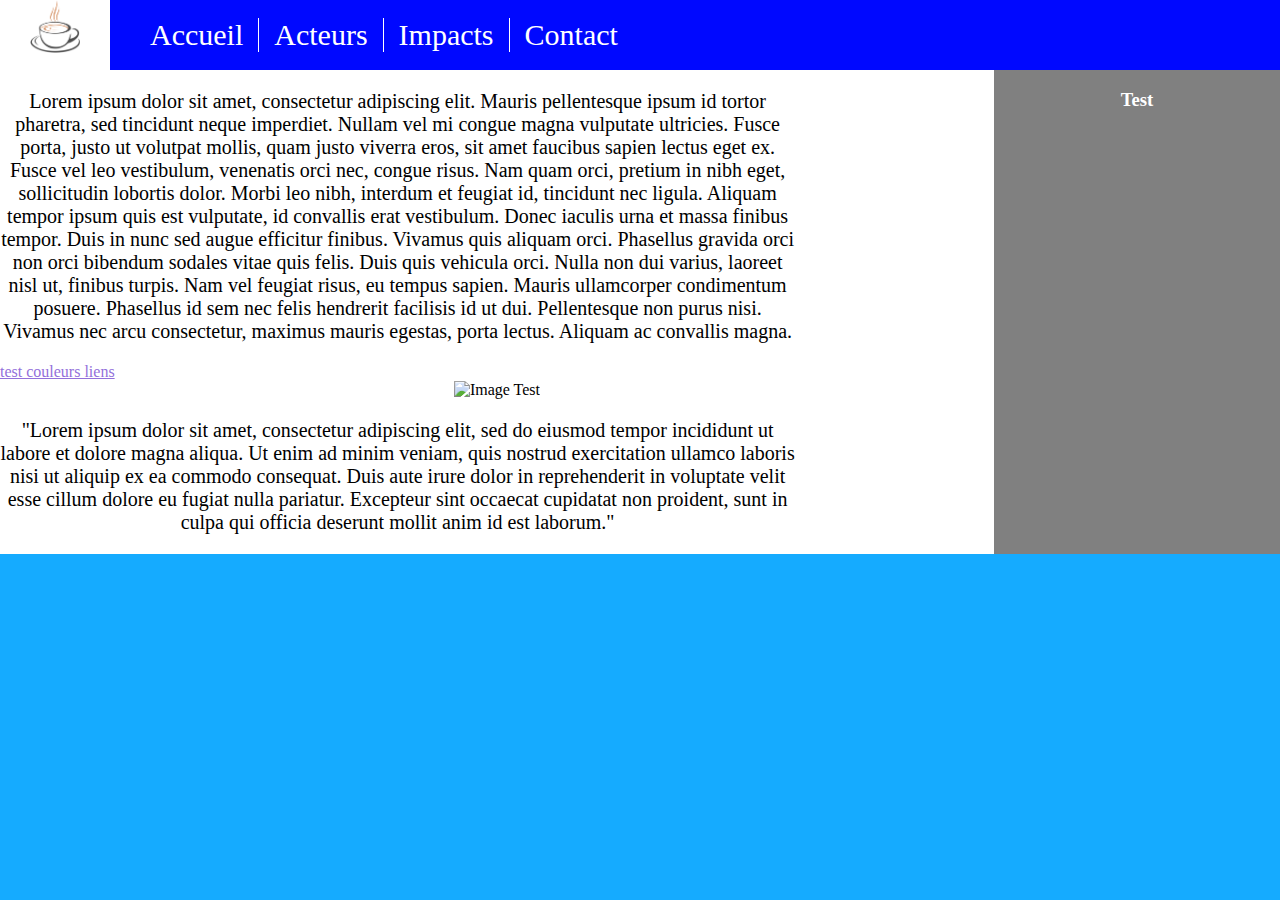
==== src/acteurs.html @ 6a1644ec "Mise en place des pages principales et de la mise en page" ====
<!DOCTYPE html>
<html lang="fr">
<head>
    <meta charset="UTF-8">
    <title>Acteurs - Impact sociocognitif sur l'enfant</title>
    <link rel="stylesheet" type="text/css" href="css/style.css">
    <link rel="stylesheet" type="text/css" href="css/acteurs.css">
    <link rel="icon" href="img/logo.png">
</head>
<body>
<header>
    <nav>
        <span><img src="img/logo.png" alt="Logo" /></span>
        <div>
            <div><a href="index.html">Accueil</a></div>
            <div class="subparent"><a href="#">Acteurs</a>
                <div class="submenu">
                    <div><a href="#">Impactés</a></div>
                    <div><a href="#">Politiques</a></div>
                    <div><a href="#">Entreprises</a></div>
                </div>
            </div>
            <div class="subparent"><a href="impacts.html">Impacts</a>
                <div class="submenu">
                    <div><a href="#">Facteurs</a></div>
                    <div class="subparent2"><a href="#">Impacts 0-5ans</a>
                        <div class="submenu2">
                            <div><a href="#">Contenu de l’écran</a></div>
                            <div><a href="">L’interactivité de l’écran</a></div>
                            <div><a href="">Comportement du gardien</a></div>
                            <div><a href="">L’attention sur l’écran</a></div>
                        </div>
                    </div>
                    <div class="subparent2"><a href="">Impacts généraux</a>
                        <div class="submenu2">
                            <div><a href="">Troubles physiques</a></div>
                            <div><a href="">Troubles mentaux</a></div>
                        </div>
                    </div>
                    <div><a href="">Conclusion</a></div>
                </div>
            </div>
            <div><a href="contact.html">Contact</a></div>
        </div>
    </nav>
</header>
<main>
    <div id="contents">
        <div>
            <article>

                <p class="texte1">Lorem ipsum dolor sit amet, consectetur adipiscing elit. Mauris pellentesque ipsum id tortor pharetra, sed tincidunt neque imperdiet. Nullam vel mi congue magna vulputate ultricies. Fusce porta, justo ut volutpat mollis, quam justo viverra eros, sit amet faucibus sapien lectus eget ex. Fusce vel leo vestibulum, venenatis orci nec, congue risus. Nam quam orci, pretium in nibh eget, sollicitudin lobortis dolor. Morbi leo nibh, interdum et feugiat id, tincidunt nec ligula. Aliquam tempor ipsum quis est vulputate, id convallis erat vestibulum.

                    Donec iaculis urna et massa finibus tempor. Duis in nunc sed augue efficitur finibus. Vivamus quis aliquam orci. Phasellus gravida orci non orci bibendum sodales vitae quis felis. Duis quis vehicula orci. Nulla non dui varius, laoreet nisl ut, finibus turpis. Nam vel feugiat risus, eu tempus sapien. Mauris ullamcorper condimentum posuere. Phasellus id sem nec felis hendrerit facilisis id ut dui. Pellentesque non purus nisi. Vivamus nec arcu consectetur, maximus mauris egestas, porta lectus. Aliquam ac convallis magna.

                </p>
                <a href="">test couleurs liens</a>
                <img class="imagetest" src=" " alt="Image Test">
                <p class="texte1">
                    "Lorem ipsum dolor sit amet, consectetur adipiscing elit, sed do eiusmod tempor incididunt ut labore et dolore magna aliqua. Ut enim ad minim veniam, quis nostrud exercitation ullamco laboris nisi ut aliquip ex ea commodo consequat. Duis aute irure dolor in reprehenderit in voluptate velit esse cillum dolore eu fugiat nulla pariatur. Excepteur sint occaecat cupidatat non proident, sunt in culpa qui officia deserunt mollit anim id est laborum."
                </p>
            </article>
        </div>
        <div>
            <aside>
                <h3>Test</h3>
            </aside>
        </div>
    </div>
</main>
<footer>

</footer>
</body>
</html>
---- src/css/style.css ----
/*structure*/
body{
    background-color: #15ABFF;
    margin: 0;
}

/*texte*/

p{
    font-size: 20px;
}
.texte1{
    width: 80%;

}

/*menu déroulant*/
header > nav {
    position: absolute;
    display: flex;
    z-index: 1000;
    justify-content: flex-start;
    align-items: center;
    width: 100%;
    height: 70px;
    background-color: #0008ff;
    top: 0;
    font-size: 30px;

}

header > nav > span {
    background-color: white;
    padding: 0 30px;
    height: 100%;

}

header > nav > span > img {
    width: 50px;
}

nav a {
    text-decoration: none;
    color: #ffffff;
    text-align: left;
    font-family: coolvetica_rg, serif;
}

nav a:hover {
    text-decoration: underline;
}

/* Sous-menus */
.submenu, .submenu2 {
    display: none;
    position: absolute;
    background-color: #0008ff;
    top: 100%;
    left: 0;
    border-bottom-left-radius: 10px;
    border-bottom-right-radius: 10px;
    flex-direction: column;
    padding: 5px;
    width: 100%;
}

.submenu2 {
    left: 100%;
    top: 0;
    border-top-right-radius: 10px;
    width: auto;
}

.subparent:hover > .submenu, .subparent2:hover > .submenu2 {
    display: flex;
}


.submenu > div, .submenu2 > div {
    padding: 10px;
    font-size: 25px;
    text-align: center;
 }

header > nav > div {
    margin-left: 10px;
}

nav div {
    position: relative;
    text-align: center;
    padding: 0 15px;
    color: white;
    display: flex;
}

.subparent, header > nav > div > div:not(:first-child) {
    border-left: 1px solid white;
}

main {
    text-align: center;
    color: white;
    margin-top: 70px;
}

/* Contenus principaux */
main > #contents {
    display: flex;
    flex-direction: row;
}

main > #contents > div:first-child {
    background-color: white;
    color: black;
    flex-shrink: 2;
}

main > #contents > div:last-child {
    background-color: grey;
    width: 40%;
    flex-shrink: 1;
}

/*liens*/
a:link{
    display :flex;
    flex-direction: row;
}
a:visited{
    color:mediumpurple;
}
a:hover{
    color:mediumpurple;
}
/*images*/
.imagetest{

}
/*audio*/
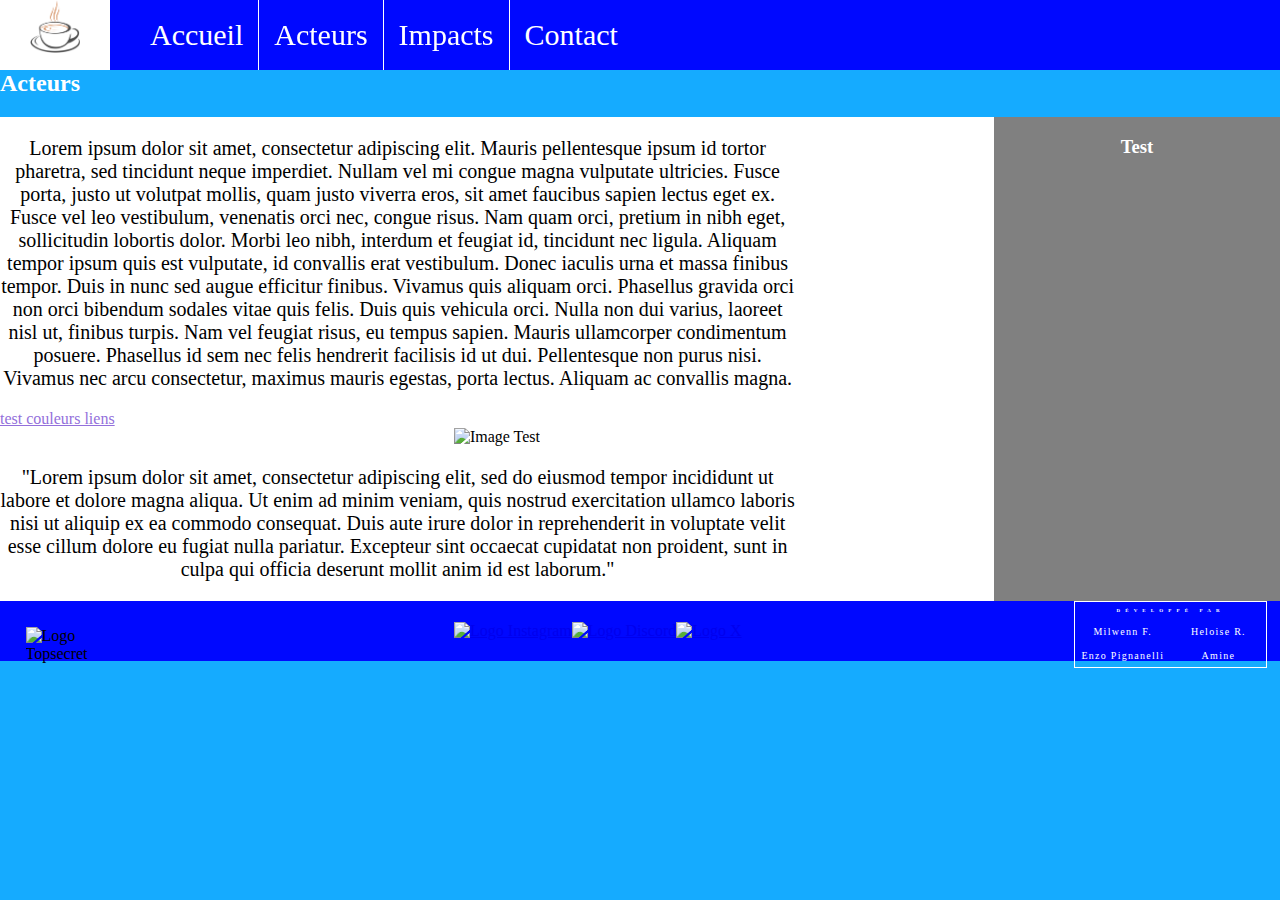
==== commit 9cab803f: "menu hamburger fait + footer à continuer" ====
--- a/src/acteurs.html
+++ b/src/acteurs.html
@@ -13,7 +13,7 @@
         <span><img src="img/logo.png" alt="Logo" /></span>
         <div>
             <div><a href="index.html">Accueil</a></div>
-            <div class="subparent"><a href="#">Acteurs</a>
+            <div class="subparent"><a href="acteurs.html">Acteurs</a>
                 <div class="submenu">
                     <div><a href="#">Impactés</a></div>
                     <div><a href="#">Politiques</a></div>
@@ -25,8 +25,8 @@
                     <div><a href="#">Facteurs</a></div>
                     <div class="subparent2"><a href="#">Impacts 0-5ans</a>
                         <div class="submenu2">
-                            <div><a href="#">Contenu de l’écran</a></div>
-                            <div><a href="">L’interactivité de l’écran</a></div>
+                            <div><a href="#">Contenu</a></div>
+                            <div><a href="">L’interactivité</a></div>
                             <div><a href="">Comportement du gardien</a></div>
                             <div><a href="">L’attention sur l’écran</a></div>
                         </div>
@@ -42,14 +42,36 @@
             </div>
             <div><a href="contact.html">Contact</a></div>
         </div>
+        <div class="hamburger">
+            <img src="img/burger.png" alt="burger" width="50">
+            <div id="menuhamburger">
+                <div><a href="#">Accueil</a></div>
+                <div class="hamparent"><a href="acteurs.html">Acteurs</a>
+                    <div class="hamenu">
+                        <div><a href="#">Impactés</a></div>
+                        <div><a href="#">Politiques</a></div>
+                        <div><a href="#">Entreprises</a></div>
+                    </div>
+                </div>
+                <div class="hamparent"><a href="impacts.html">Impacts</a>
+                    <div class="hamenu">
+                        <div><a href="#">Facteurs</a></div>
+                        <div><a href="">Impacts généraux</a></div>
+                        <div><a href="">Conclusion</a></div>
+                    </div>
+                </div>
+                <div><a href="contact.html">Contact</a></div>
+            </div>
+        </div>
     </nav>
 </header>
 <main>
+    <h2 class="pagesdifferentes">Acteurs</h2>
     <div id="contents">
         <div>
             <article>
 
-                <p class="texte1">Lorem ipsum dolor sit amet, consectetur adipiscing elit. Mauris pellentesque ipsum id tortor pharetra, sed tincidunt neque imperdiet. Nullam vel mi congue magna vulputate ultricies. Fusce porta, justo ut volutpat mollis, quam justo viverra eros, sit amet faucibus sapien lectus eget ex. Fusce vel leo vestibulum, venenatis orci nec, congue risus. Nam quam orci, pretium in nibh eget, sollicitudin lobortis dolor. Morbi leo nibh, interdum et feugiat id, tincidunt nec ligula. Aliquam tempor ipsum quis est vulputate, id convallis erat vestibulum.
+                <p class="texte1"> Lorem ipsum dolor sit amet, consectetur adipiscing elit. Mauris pellentesque ipsum id tortor pharetra, sed tincidunt neque imperdiet. Nullam vel mi congue magna vulputate ultricies. Fusce porta, justo ut volutpat mollis, quam justo viverra eros, sit amet faucibus sapien lectus eget ex. Fusce vel leo vestibulum, venenatis orci nec, congue risus. Nam quam orci, pretium in nibh eget, sollicitudin lobortis dolor. Morbi leo nibh, interdum et feugiat id, tincidunt nec ligula. Aliquam tempor ipsum quis est vulputate, id convallis erat vestibulum.
 
                     Donec iaculis urna et massa finibus tempor. Duis in nunc sed augue efficitur finibus. Vivamus quis aliquam orci. Phasellus gravida orci non orci bibendum sodales vitae quis felis. Duis quis vehicula orci. Nulla non dui varius, laoreet nisl ut, finibus turpis. Nam vel feugiat risus, eu tempus sapien. Mauris ullamcorper condimentum posuere. Phasellus id sem nec felis hendrerit facilisis id ut dui. Pellentesque non purus nisi. Vivamus nec arcu consectetur, maximus mauris egestas, porta lectus. Aliquam ac convallis magna.
 
@@ -69,7 +91,21 @@
     </div>
 </main>
 <footer>
-
+    <img src="./img/top-secret.png" alt="Logo Topsecret" id="topsecret-logo">
+    <div id="reseaux">
+        <a href="#"><img src="./img/instagram.png" alt="Logo Instagram" id="instagram"></a>
+        <a href="#"><img src="./img/discord.png" alt="Logo Discord" id="discord"></a>
+        <a href="#"><img src="./img/x.png" alt="Logo X" id="x"></a>
+    </div>
+    <div id="develop">
+        <h3>DÉVELOPPÉ PAR</h3>
+        <div>
+            <p>Milwenn F.</p>
+            <p>Heloise R.</p>
+            <p>Enzo Pignanelli</p>
+            <p>Amine</p>
+        </div>
+    </div>
 </footer>
 </body>
 </html>--- a/src/css/style.css
+++ b/src/css/style.css
@@ -13,12 +13,15 @@
     width: 80%;
 
 }
-
+/*titres*/
+.pagesdifferentes{
+    display:flex;
+    flex-direction: row;
+}
 /*menu déroulant*/
 header > nav {
     position: absolute;
     display: flex;
-    z-index: 1000;
     justify-content: flex-start;
     align-items: center;
     width: 100%;
@@ -26,7 +29,10 @@
     background-color: #0008ff;
     top: 0;
     font-size: 30px;
-
+}
+
+header > nav a:visited{
+    color:white;
 }
 
 header > nav > span {
@@ -40,14 +46,22 @@
     width: 50px;
 }
 
-nav a {
+header > nav a {
     text-decoration: none;
     color: #ffffff;
     text-align: left;
     font-family: coolvetica_rg, serif;
 }
 
-nav a:hover {
+header > nav > div {
+    height: 100%;
+}
+
+header > nav > div > div {
+    align-items: center;
+}
+
+header > nav > div a:hover {
     text-decoration: underline;
 }
 
@@ -62,7 +76,18 @@
     border-bottom-right-radius: 10px;
     flex-direction: column;
     padding: 5px;
-    width: 100%;
+    width: 90%;
+    align-self: center;
+}
+
+.subparent {
+    background-color: #0008ff;
+    transform-style: preserve-3d;
+}
+
+.submenu {
+    opacity: 80%;
+    transform: translateZ(-10px)
 }
 
 .submenu2 {
@@ -74,13 +99,17 @@
 
 .subparent:hover > .submenu, .subparent2:hover > .submenu2 {
     display: flex;
-}
-
+    background-color:#0008ff;
+}
 
 .submenu > div, .submenu2 > div {
     padding: 10px;
-    font-size: 25px;
-    text-align: center;
+    font-size: 22px;
+    justify-content: center;
+ }
+
+ .submenu > div > a, .submenu2 > div > a {
+    text-align:center;
  }
 
 header > nav > div {
@@ -95,17 +124,116 @@
     display: flex;
 }
 
-.subparent, header > nav > div > div:not(:first-child) {
+.subparent, header > nav > div > div:not(:first-child), nav > div:not(:nth-child(1n)) {
     border-left: 1px solid white;
 }
 
+/*animation heheh*/
+.subparent:hover > .submenu, .subparent2:hover > .submenu2, .hamburger:hover > #menuhamburger{
+    animation-duration: 0.4s;
+    animation-timing-function: linear;
+    animation-direction: alternate;
+}
+
+.hamburger:hover > #menuhamburger{
+    animation-duration: 0.2s;
+}
+
+.subparent:hover > .submenu {
+    animation-name: submenu;
+}
+
+.subparent2:hover > .submenu2 {
+    animation-name: submenu2;
+}
+
+.hamburger:hover > #menuhamburger {
+    animation-name: menuhamburger;
+}
+
+@keyframes submenu {
+    0%   {left:0; top:-150px;}
+    100% {left:0; top:100%;}
+}
+
+@keyframes menuhamburger {
+    0%   {left:100%; top:100%;}
+    100% {left:0; top:100%;}
+}
+
+@keyframes submenu2 {
+    0%   {left:0; top:-100%;}
+    100% {left:100px; top:0;}
+}
+
+/*menu hamburger*/
+.hamburger {
+    position:relative;
+    display:none;
+    right:0;
+    margin-left:auto;
+    border:none;
+}
+
+.hamburger > div, .hamenu {
+    flex-direction:column;
+    display:none;
+}
+
+.hamburger:hover #menuhamburger{
+    display:flex;
+}
+
+#menuhamburger {
+    position:absolute;
+    right: 0;
+    top:68px;
+    opacity:100%;
+    background-color: #0008ff;
+    padding: 5px;
+    text-align:center;
+    z-index:-1;
+}
+
+.hamenu {
+    display:none;
+    position: absolute;
+    right:100%;
+    top:0;
+    background-color:#0008ff;
+    padding:10px;
+    border-bottom-left-radius: 10px;
+    border-bottom-right-radius: 10px;
+    border-top-left-radius: 10px;
+}
+
+.hamenu > div {
+    padding:5px;
+}
+
+.hamparent {
+    padding: 10px;
+}
+.hamparent:hover .hamenu{
+    display:flex;
+}
+
+.hamburger:hover{
+    cursor:pointer;
+}
+
+@media(max-width:640px){
+    .hamburger {display:flex}
+    nav > div:not(.hamburger) {display:none}
+}
+
+/* Contenus principaux */
 main {
     text-align: center;
     color: white;
     margin-top: 70px;
 }
 
-/* Contenus principaux */
 main > #contents {
     display: flex;
     flex-direction: row;
@@ -139,3 +267,54 @@
 
 }
 /*audio*/
+
+/*footer*/
+footer {
+    background-color:#0008ff;
+    display:flex;
+    width: 100%;
+    height:60px;
+}
+
+footer > #topsecret-logo {
+    height: 5vw;
+    width: 5.5vw;
+    margin: 2vw;
+}
+
+footer > #reseaux {
+    margin: 0 auto;
+    display:flex;
+    flex-direction:row;
+    align-items:center;
+    justify-content: center;
+}
+
+footer > #develop {
+    color:white;
+    margin: auto 1vw auto 0;
+    text-align: center;
+    border: 0.12vw solid white;
+}
+
+footer > #develop h3, footer > #develop > div p {
+    margin: 0.5vw;
+}
+
+footer > #develop h3 {
+    font-size: 5px;
+    letter-spacing: 0.4vw;
+}
+
+footer > #develop > div p {
+    font-size: 10px;
+    letter-spacing: 0.1vw;
+}
+
+footer > #develop > div {
+    /* On divise l'espace en grille de 2 colonnes */
+    display: grid;
+    grid-template-columns: 1fr 1fr;
+    font-size: 5px;
+}
+/* Fin footer */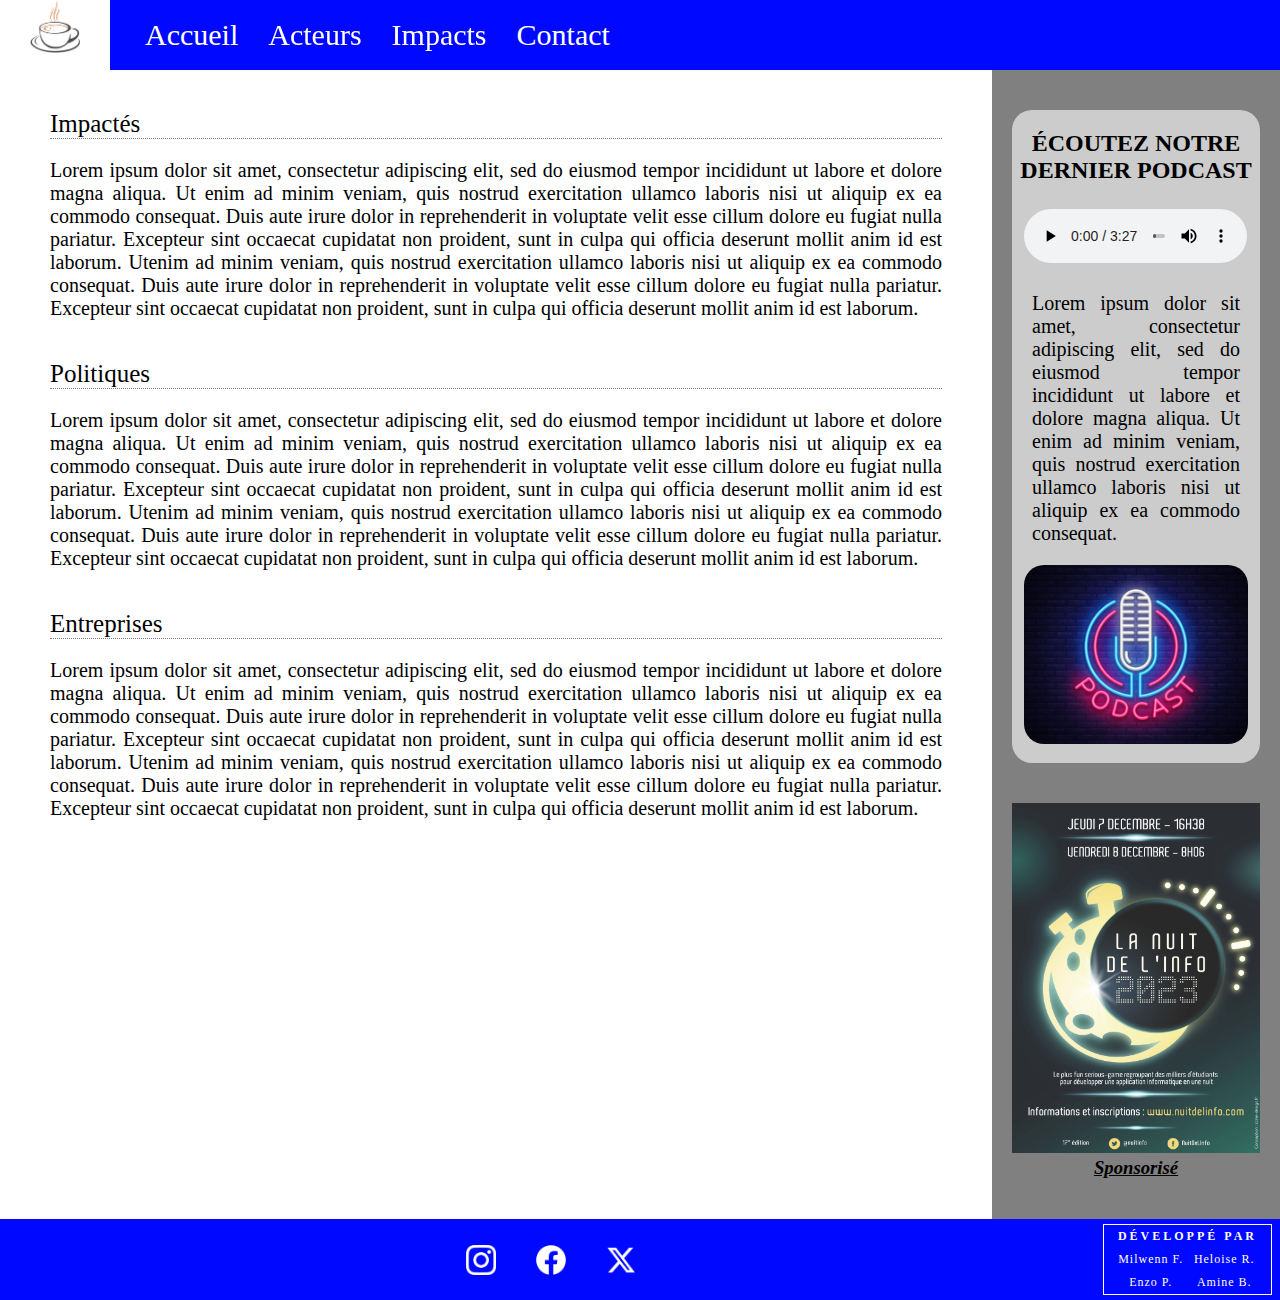
==== commit d09c6bc1: "Finalisation de la barre de navigation, Finalisation de la mise en page générale & Avancement sur la" ====
--- a/src/acteurs.html
+++ b/src/acteurs.html
@@ -3,57 +3,67 @@
 <head>
     <meta charset="UTF-8">
     <title>Acteurs - Impact sociocognitif sur l'enfant</title>
+    <meta name="viewport" content="width=device-width, initial-scale=1">
     <link rel="stylesheet" type="text/css" href="css/style.css">
     <link rel="stylesheet" type="text/css" href="css/acteurs.css">
     <link rel="icon" href="img/logo.png">
 </head>
+
 <body>
 <header>
     <nav>
-        <span><img src="img/logo.png" alt="Logo" /></span>
+        <span><img src="img/logo.png" alt="Logo"/></span>
         <div>
             <div><a href="index.html">Accueil</a></div>
             <div class="subparent"><a href="acteurs.html">Acteurs</a>
                 <div class="submenu">
-                    <div><a href="#">Impactés</a></div>
-                    <div><a href="#">Politiques</a></div>
-                    <div><a href="#">Entreprises</a></div>
+                    <div><a href="acteurs.html#impactes">Impactés</a></div>
+                    <div><a href="acteurs.html#politiques">Politiques</a></div>
+                    <div><a href="acteurs.html#entreprises">Entreprises</a></div>
                 </div>
             </div>
             <div class="subparent"><a href="impacts.html">Impacts</a>
                 <div class="submenu">
-                    <div><a href="#">Facteurs</a></div>
-                    <div class="subparent2"><a href="#">Impacts 0-5ans</a>
+                    <div><a href="impacts.html#facteurs">Facteurs</a></div>
+                    <div class="subparent2"><a href="impacts.html#impactsnourissons">Impacts 0-5ans</a>
                         <div class="submenu2">
-                            <div><a href="#">Contenu</a></div>
-                            <div><a href="">L’interactivité</a></div>
-                            <div><a href="">Comportement du gardien</a></div>
-                            <div><a href="">L’attention sur l’écran</a></div>
+                            <div><a href="impacts.html#contenu">Contenu</a></div>
+                            <div><a href="impacts.html#interactivite">L’interactivité</a></div>
+                            <div><a href="impacts.html#comportgardienvisio">Comportement du gardien</a></div>
+                            <div><a href="impacts.html#attention">L’attention sur l’écran</a></div>
                         </div>
                     </div>
-                    <div class="subparent2"><a href="">Impacts généraux</a>
+                    <div class="subparent2"><a href="impacts.html#generaux">Impacts généraux</a>
                         <div class="submenu2">
-                            <div><a href="">Troubles physiques</a></div>
-                            <div><a href="">Troubles mentaux</a></div>
+                            <div><a href="impacts.html#physique">Troubles physiques</a></div>
+                            <div><a href="impacts.html#mentaux">Troubles mentaux</a></div>
                         </div>
                     </div>
-                    <div><a href="">Conclusion</a></div>
+                    <div><a href="impacts.html#conclu">Conclusion</a></div>
                 </div>
             </div>
             <div><a href="contact.html">Contact</a></div>
         </div>
         <div class="hamburger">
-            <img src="img/burger.png" alt="burger" width="50">
+            <img src="img/burger.png" alt="burger">
             <div id="menuhamburger">
-                <div><a href="#">Accueil</a></div>
-                <div class="hamparent"><a href="acteurs.html">Acteurs</a>
+                <div><a href="index.html">Accueil</a></div>
+                <div class="hamparent">
+                    <div>
+                        <img src="img/puce-triangle.png" alt="Logo puce">
+                        <a href="acteurs.html">Acteurs</a>
+                    </div>
                     <div class="hamenu">
                         <div><a href="#">Impactés</a></div>
                         <div><a href="#">Politiques</a></div>
                         <div><a href="#">Entreprises</a></div>
                     </div>
                 </div>
-                <div class="hamparent"><a href="impacts.html">Impacts</a>
+                <div class="hamparent">
+                    <div>
+                        <img src="img/puce-triangle.png" alt="Logo puce">
+                        <a href="impacts.html">Impacts</a>
+                    </div>
                     <div class="hamenu">
                         <div><a href="#">Facteurs</a></div>
                         <div><a href="">Impacts généraux</a></div>
@@ -65,36 +75,83 @@
         </div>
     </nav>
 </header>
+
 <main>
-    <h2 class="pagesdifferentes">Acteurs</h2>
     <div id="contents">
         <div>
-            <article>
-
-                <p class="texte1"> Lorem ipsum dolor sit amet, consectetur adipiscing elit. Mauris pellentesque ipsum id tortor pharetra, sed tincidunt neque imperdiet. Nullam vel mi congue magna vulputate ultricies. Fusce porta, justo ut volutpat mollis, quam justo viverra eros, sit amet faucibus sapien lectus eget ex. Fusce vel leo vestibulum, venenatis orci nec, congue risus. Nam quam orci, pretium in nibh eget, sollicitudin lobortis dolor. Morbi leo nibh, interdum et feugiat id, tincidunt nec ligula. Aliquam tempor ipsum quis est vulputate, id convallis erat vestibulum.
-
-                    Donec iaculis urna et massa finibus tempor. Duis in nunc sed augue efficitur finibus. Vivamus quis aliquam orci. Phasellus gravida orci non orci bibendum sodales vitae quis felis. Duis quis vehicula orci. Nulla non dui varius, laoreet nisl ut, finibus turpis. Nam vel feugiat risus, eu tempus sapien. Mauris ullamcorper condimentum posuere. Phasellus id sem nec felis hendrerit facilisis id ut dui. Pellentesque non purus nisi. Vivamus nec arcu consectetur, maximus mauris egestas, porta lectus. Aliquam ac convallis magna.
-
+            <article id="impactes">
+                <h2>Impactés</h2>
+                <p>
+                    Lorem ipsum dolor sit amet, consectetur adipiscing elit, sed do
+                    eiusmod tempor incididunt ut labore et dolore magna aliqua. Ut
+                    enim ad minim veniam, quis nostrud exercitation ullamco laboris
+                    nisi ut aliquip ex ea commodo consequat. Duis aute irure dolor in
+                    reprehenderit in voluptate velit esse cillum dolore eu fugiat
+                    nulla pariatur. Excepteur sint occaecat cupidatat non proident,
+                    sunt in culpa qui officia deserunt mollit anim id est laborum.
+                    Utenim ad minim veniam, quis nostrud exercitation ullamco laboris
+                    nisi ut aliquip ex ea commodo consequat. Duis aute irure dolor in
+                    reprehenderit in voluptate velit esse cillum dolore eu fugiat
+                    nulla pariatur. Excepteur sint occaecat cupidatat non proident,
+                    sunt in culpa qui officia deserunt mollit anim id est laborum.
                 </p>
-                <a href="">test couleurs liens</a>
-                <img class="imagetest" src=" " alt="Image Test">
-                <p class="texte1">
-                    "Lorem ipsum dolor sit amet, consectetur adipiscing elit, sed do eiusmod tempor incididunt ut labore et dolore magna aliqua. Ut enim ad minim veniam, quis nostrud exercitation ullamco laboris nisi ut aliquip ex ea commodo consequat. Duis aute irure dolor in reprehenderit in voluptate velit esse cillum dolore eu fugiat nulla pariatur. Excepteur sint occaecat cupidatat non proident, sunt in culpa qui officia deserunt mollit anim id est laborum."
+            </article>
+            <article id="politiques">
+                <h2>Politiques</h2>
+                <p>
+                    Lorem ipsum dolor sit amet, consectetur adipiscing elit, sed do
+                    eiusmod tempor incididunt ut labore et dolore magna aliqua. Ut
+                    enim ad minim veniam, quis nostrud exercitation ullamco laboris
+                    nisi ut aliquip ex ea commodo consequat. Duis aute irure dolor in
+                    reprehenderit in voluptate velit esse cillum dolore eu fugiat
+                    nulla pariatur. Excepteur sint occaecat cupidatat non proident,
+                    sunt in culpa qui officia deserunt mollit anim id est laborum.
+                    Utenim ad minim veniam, quis nostrud exercitation ullamco laboris
+                    nisi ut aliquip ex ea commodo consequat. Duis aute irure dolor in
+                    reprehenderit in voluptate velit esse cillum dolore eu fugiat
+                    nulla pariatur. Excepteur sint occaecat cupidatat non proident,
+                    sunt in culpa qui officia deserunt mollit anim id est laborum.
+                </p>
+            </article>
+            <article id="entreprises">
+                <h2>Entreprises</h2>
+                <p>
+                    Lorem ipsum dolor sit amet, consectetur adipiscing elit, sed do
+                    eiusmod tempor incididunt ut labore et dolore magna aliqua. Ut
+                    enim ad minim veniam, quis nostrud exercitation ullamco laboris
+                    nisi ut aliquip ex ea commodo consequat. Duis aute irure dolor in
+                    reprehenderit in voluptate velit esse cillum dolore eu fugiat
+                    nulla pariatur. Excepteur sint occaecat cupidatat non proident,
+                    sunt in culpa qui officia deserunt mollit anim id est laborum.
+                    Utenim ad minim veniam, quis nostrud exercitation ullamco laboris
+                    nisi ut aliquip ex ea commodo consequat. Duis aute irure dolor in
+                    reprehenderit in voluptate velit esse cillum dolore eu fugiat
+                    nulla pariatur. Excepteur sint occaecat cupidatat non proident,
+                    sunt in culpa qui officia deserunt mollit anim id est laborum.
                 </p>
             </article>
         </div>
         <div>
-            <aside>
-                <h3>Test</h3>
-            </aside>
+            <div>
+                <h2>ÉCOUTEZ NOTRE DERNIER PODCAST</h2>
+                <audio src="audio/podcast.mp3" controls></audio>
+                <p>Lorem ipsum dolor sit amet, consectetur adipiscing elit, sed do eiusmod tempor incididunt ut
+                    labore et dolore magna aliqua. Ut enim ad minim veniam, quis nostrud exercitation ullamco
+                    laboris nisi ut aliquip ex ea commodo consequat.</p>
+                <img src="img/podcast_logo.jpg" alt="Logo Podcast">
+            </div>
+            <div>
+                <img src="img/pub_nuitdelinfo2023.jpg" alt="Publicité Nuit de l'info 2023">
+                <h3><u><i>Sponsorisé</i></u></h3>
+            </div>
         </div>
     </div>
 </main>
+
 <footer>
-    <img src="./img/top-secret.png" alt="Logo Topsecret" id="topsecret-logo">
     <div id="reseaux">
         <a href="#"><img src="./img/instagram.png" alt="Logo Instagram" id="instagram"></a>
-        <a href="#"><img src="./img/discord.png" alt="Logo Discord" id="discord"></a>
+        <a href="#"><img src="./img/facebook.png" alt="Logo Facebook" id="facebook"></a>
         <a href="#"><img src="./img/x.png" alt="Logo X" id="x"></a>
     </div>
     <div id="develop">
@@ -102,10 +159,11 @@
         <div>
             <p>Milwenn F.</p>
             <p>Heloise R.</p>
-            <p>Enzo Pignanelli</p>
-            <p>Amine</p>
+            <p>Enzo P.</p>
+            <p>Amine B.</p>
         </div>
     </div>
 </footer>
+<script src="js/style.js"></script>
 </body>
 </html>--- a/src/css/style.css
+++ b/src/css/style.css
@@ -1,26 +1,25 @@
 /*structure*/
 body{
-    background-color: #15ABFF;
+    display: flex;
+    flex-direction: column;
     margin: 0;
 }
 
+header {
+    flex-grow: 0;
+}
+
 /*texte*/
-
 p{
     font-size: 20px;
 }
 .texte1{
     width: 80%;
-
-}
-/*titres*/
-.pagesdifferentes{
-    display:flex;
-    flex-direction: row;
-}
+}
+
 /*menu déroulant*/
 header > nav {
-    position: absolute;
+    position: relative;
     display: flex;
     justify-content: flex-start;
     align-items: center;
@@ -39,7 +38,6 @@
     background-color: white;
     padding: 0 30px;
     height: 100%;
-
 }
 
 header > nav > span > img {
@@ -53,8 +51,20 @@
     font-family: coolvetica_rg, serif;
 }
 
+header > nav div {
+    display: flex;
+}
+
 header > nav > div {
     height: 100%;
+}
+
+header > nav > div:first-of-type {
+    margin-left: 20px;
+}
+
+header > nav > div:first-of-type a {
+    margin: 0 15px;
 }
 
 header > nav > div > div {
@@ -76,7 +86,7 @@
     border-bottom-right-radius: 10px;
     flex-direction: column;
     padding: 5px;
-    width: 90%;
+    width: 92%;
     align-self: center;
 }
 
@@ -108,35 +118,25 @@
     justify-content: center;
  }
 
- .submenu > div > a, .submenu2 > div > a {
+.submenu > div > a, .submenu2 > div > a {
     text-align:center;
- }
-
-header > nav > div {
-    margin-left: 10px;
-}
-
-nav div {
-    position: relative;
-    text-align: center;
-    padding: 0 15px;
-    color: white;
-    display: flex;
-}
-
-.subparent, header > nav > div > div:not(:first-child), nav > div:not(:nth-child(1n)) {
+}
+
+/*.subparent, header > nav > div > div:not(:first-child), nav > div > div:not(:nth-child(n)) {
     border-left: 1px solid white;
-}
-
-/*animation heheh*/
-.subparent:hover > .submenu, .subparent2:hover > .submenu2, .hamburger:hover > #menuhamburger{
-    animation-duration: 0.4s;
+}*/
+
+/*animation*/
+.animation, .subparent:hover > .submenu, .subparent2:hover > .submenu2, .hamburger:hover > #menuhamburger {
+    animation-duration: 0.3s;
     animation-timing-function: linear;
     animation-direction: alternate;
+    animation-fill-mode: forwards;
 }
 
 .hamburger:hover > #menuhamburger{
-    animation-duration: 0.2s;
+    animation-duration: 0.5s;
+    animation-name: menuhamburger;
 }
 
 .subparent:hover > .submenu {
@@ -145,10 +145,6 @@
 
 .subparent2:hover > .submenu2 {
     animation-name: submenu2;
-}
-
-.hamburger:hover > #menuhamburger {
-    animation-name: menuhamburger;
 }
 
 @keyframes submenu {
@@ -166,72 +162,103 @@
     100% {left:100px; top:0;}
 }
 
+@keyframes puce {
+    0% {rotate:90deg;}
+    100%{rotate:180deg;}
+}
+
 /*menu hamburger*/
 .hamburger {
-    position:relative;
-    display:none;
-    right:0;
-    margin-left:auto;
-    border:none;
+    position: absolute;
+    display: none;
+    flex-direction: row-reverse;
+    width: 100%;
+    height: 100%;
 }
 
 .hamburger > div, .hamenu {
     flex-direction:column;
-    display:none;
-}
-
-.hamburger:hover #menuhamburger{
-    display:flex;
+    display: none;
+}
+.hamburger > img {
+    width: 50px;
+    margin-right: 10px;
 }
 
 #menuhamburger {
-    position:absolute;
-    right: 0;
-    top:68px;
-    opacity:100%;
+    position: absolute;
     background-color: #0008ff;
-    padding: 5px;
-    text-align:center;
-    z-index:-1;
+    text-align: center;
+    top: 68px;
+    width: 100%;
+    left: 0;
+    align-items: stretch;
+}
+
+#menuhamburger div {
+    justify-content: center;
+}
+
+
+#menuhamburger > div:not(:last-child) {
+    border-bottom: 1px solid white;
+}
+
+#menuhamburger > div {
+    padding: 10px 0;
 }
 
 .hamenu {
     display:none;
-    position: absolute;
-    right:100%;
-    top:0;
-    background-color:#0008ff;
-    padding:10px;
-    border-bottom-left-radius: 10px;
-    border-bottom-right-radius: 10px;
-    border-top-left-radius: 10px;
+    position:relative;
+    justify-content: stretch;
+    text-align:center;
+    width:100%;
+    height:100%;
 }
 
 .hamenu > div {
-    padding:5px;
+    padding: 5px 0;
+}
+
+.hamenu > a {
+    width:auto;
+    align-items: center;
 }
 
 .hamparent {
-    padding: 10px;
-}
-.hamparent:hover .hamenu{
+    align-items: center;
+    flex-direction: column;
+    padding: 0;
+}
+.hamparent > a, .hamparent > div:first-child > a {
+    align-items: center;
+    width:100px;
+}
+
+#menuhamburger:hover, .hamburger > img:hover ~ #menuhamburger, .hamenu:hover {
     display:flex;
 }
 
-.hamburger:hover{
-    cursor:pointer;
-}
-
-@media(max-width:640px){
+.hamparent > div:first-child {
+    align-items: center;
+}
+
+.hamparent > div:first-child > img {
+    width:20px;
+    height: 20px;
+    margin-right: 10px;
+    rotate:90deg;
+}
+
+@media screen and (max-width:640px){
     .hamburger {display:flex}
     nav > div:not(.hamburger) {display:none}
 }
 
 /* Contenus principaux */
 main {
-    text-align: center;
-    color: white;
-    margin-top: 70px;
+    flex: 1 1 auto;
 }
 
 main > #contents {
@@ -239,17 +266,99 @@
     flex-direction: row;
 }
 
+main > #contents p {
+    text-align: justify;
+}
+
+main > #contents h2, main > #contents h3 {
+    margin: 0;
+}
+
 main > #contents > div:first-child {
+    width: 80%;
     background-color: white;
-    color: black;
-    flex-shrink: 2;
+}
+
+main > #contents > div:first-child > article {
+    margin: 40px 50px;
+}
+
+main > #contents > div:first-child > article > h1 {
+    font-size: 40px;
+    margin: 10px 0;
+    border-bottom: 1px solid grey;
+}
+
+main > #contents > div:first-child > article > h2 {
+    font-size: 25px;
+    font-weight: normal;
+    border-bottom: 1px dotted grey;
 }
 
 main > #contents > div:last-child {
     background-color: grey;
+    width: 20%;
+    text-align: center;
+    display: flex;
+    flex-direction: column;
+    padding: 20px;
+}
+
+main > #contents > div:last-child > div {
+    margin: 20px 0;
+    width: 100%;
+}
+
+main > #contents > div:last-child > div:first-child {
+    background-color: rgba(255, 255, 255, 0.6);
+    border-radius: 20px;
+    padding-bottom: 15px;
+}
+
+main > #contents > div:last-child > div:first-child > h2 {
+    margin: 20px 0;
+}
+
+main > #contents > div:last-child > div:first-child > audio {
+    width: 90%;
+}
+
+main > #contents > div:last-child > div:first-child > p {
+    margin: 20px;
+}
+
+main > #contents > div:last-child > div:first-child > img {
+    width: 90%;
+    border-radius: 20px;
+}
+
+main > #contents > div:last-child > div:last-child > img {
+    width: 100%;
+}
+
+.infobox {
+    display: flex;
+    flex-direction: column;
+    padding: 10px;
+    border: 1px solid grey;
     width: 40%;
-    flex-shrink: 1;
-}
+}
+
+.infobox > img {
+    width: 100%;
+}
+
+.infobox > p {
+    font-size: 15px;
+    text-align: right;
+    margin: 10px 20px 0 20px;
+}
+
+.float_right {
+    float: right;
+    margin: 20px 0 10px 10px;
+}
+
 
 /*liens*/
 a:link{
@@ -262,24 +371,20 @@
 a:hover{
     color:mediumpurple;
 }
-/*images*/
-.imagetest{
-
-}
+
 /*audio*/
+audio {
+    margin:5px;
+}
 
 /*footer*/
 footer {
-    background-color:#0008ff;
-    display:flex;
-    width: 100%;
-    height:60px;
-}
-
-footer > #topsecret-logo {
-    height: 5vw;
-    width: 5.5vw;
-    margin: 2vw;
+    background-color: #0008ff;
+    display: flex;
+    padding: 5px 0;
+    flex: 0 1 auto;
+    flex-grow: 0;
+    flex-shrink: 0;
 }
 
 footer > #reseaux {
@@ -290,25 +395,40 @@
     justify-content: center;
 }
 
+footer > #reseaux > a > img {
+    margin: 20px;
+    max-height: 30px;
+    max-width: 30px;
+}
+
+footer > #reseaux > a > img:hover {
+    margin: 0 20px;
+    height: max-content;
+    width: max-content;
+    max-height: 50px;
+    max-width: 50px;
+}
+
 footer > #develop {
-    color:white;
-    margin: auto 1vw auto 0;
+    color: white;
+    margin: auto 8px auto 0;
+    padding: 0 10px;
     text-align: center;
-    border: 0.12vw solid white;
+    border: 1px solid white;
 }
 
 footer > #develop h3, footer > #develop > div p {
-    margin: 0.5vw;
+    margin: 4px;
 }
 
 footer > #develop h3 {
-    font-size: 5px;
-    letter-spacing: 0.4vw;
+    font-size: 12px;
+    letter-spacing: 3px;
 }
 
 footer > #develop > div p {
-    font-size: 10px;
-    letter-spacing: 0.1vw;
+    font-size: 12px;
+    letter-spacing: 1px;
 }
 
 footer > #develop > div {
@@ -317,4 +437,18 @@
     grid-template-columns: 1fr 1fr;
     font-size: 5px;
 }
+
+@media screen and (max-width: 480px) {
+    footer { flex-direction: column; }
+    footer > #reseaux > a > img { margin: 15px; }
+    footer > #reseaux > a > img:hover { margin: 0 15px; }
+    footer > #develop { margin: auto; }
+}
+
+@media screen and (max-width: 768px){
+    main > #contents { flex-direction: column; }
+    main > #contents > div:first-child { width: 100%; }
+    main > #contents > div:first-child > article { margin: 40px 30px; }
+    main > #contents > div:last-child { width: auto; }
+}
 /* Fin footer */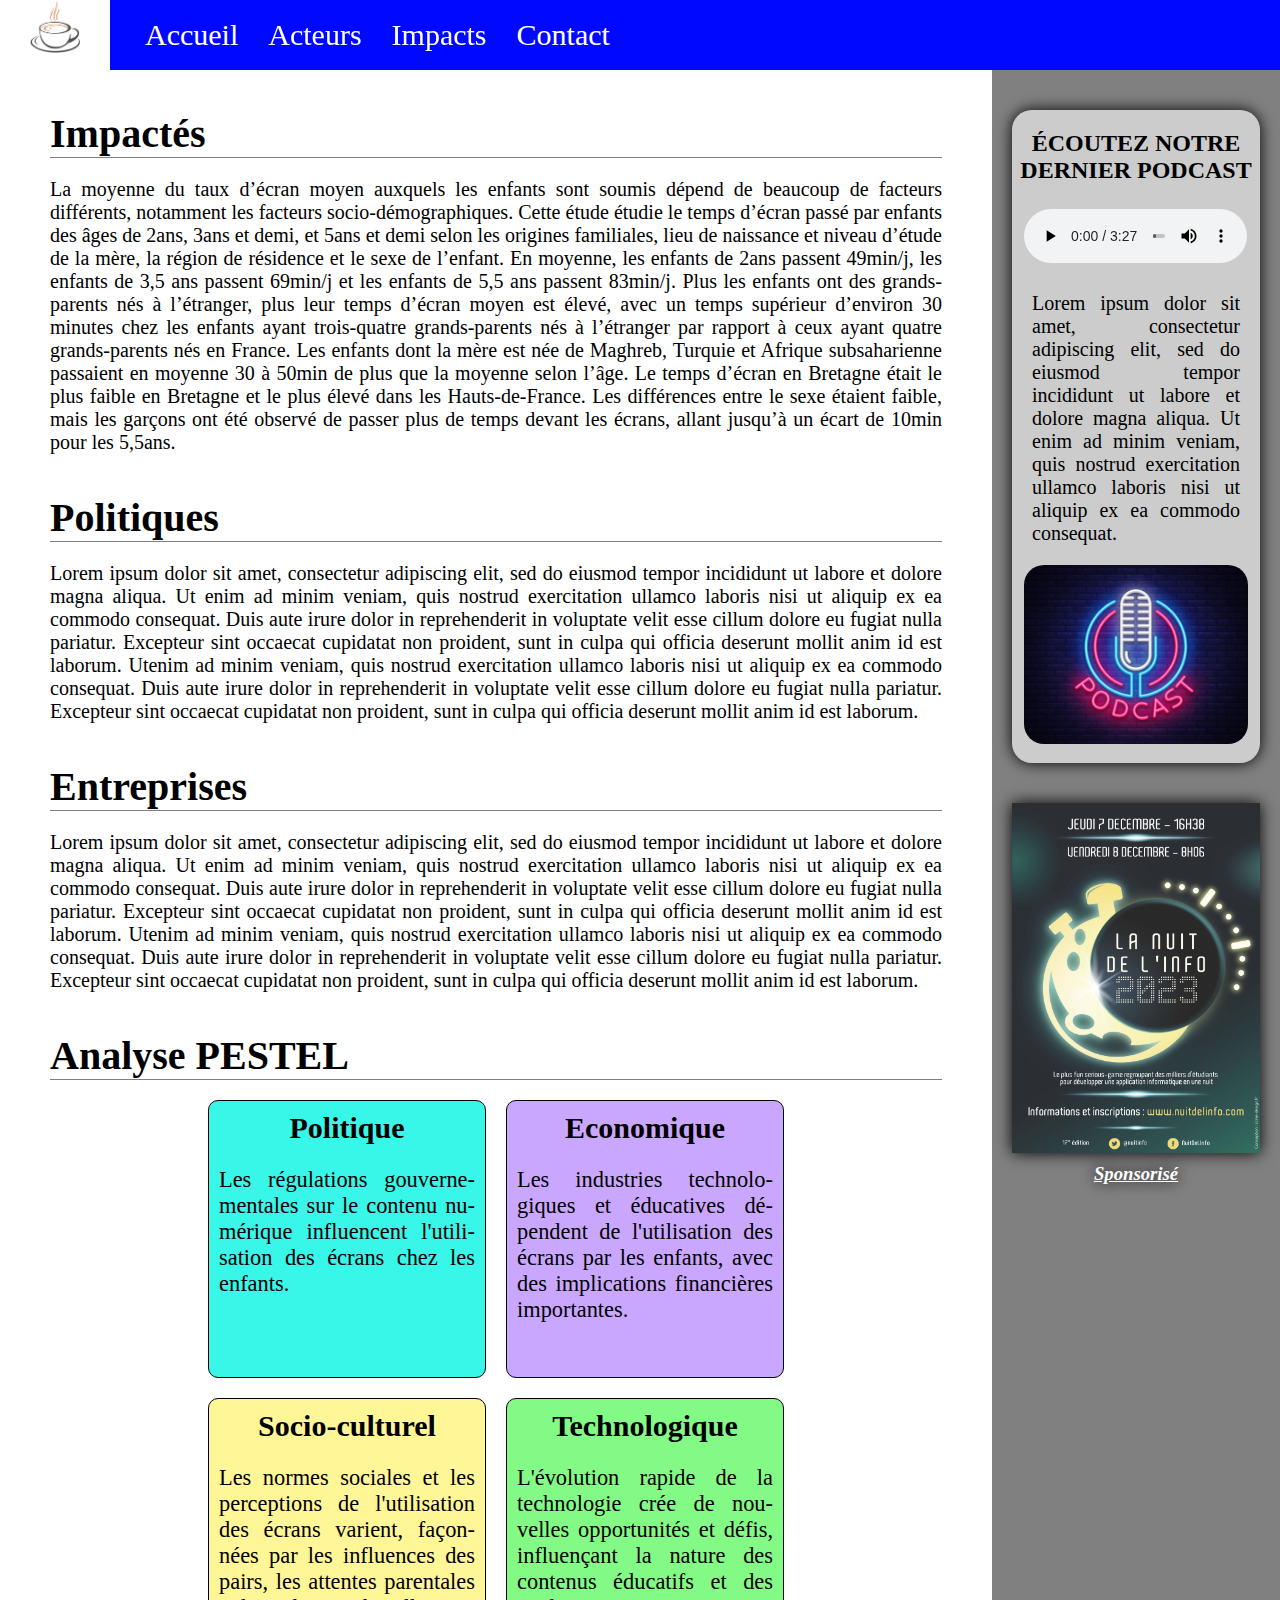
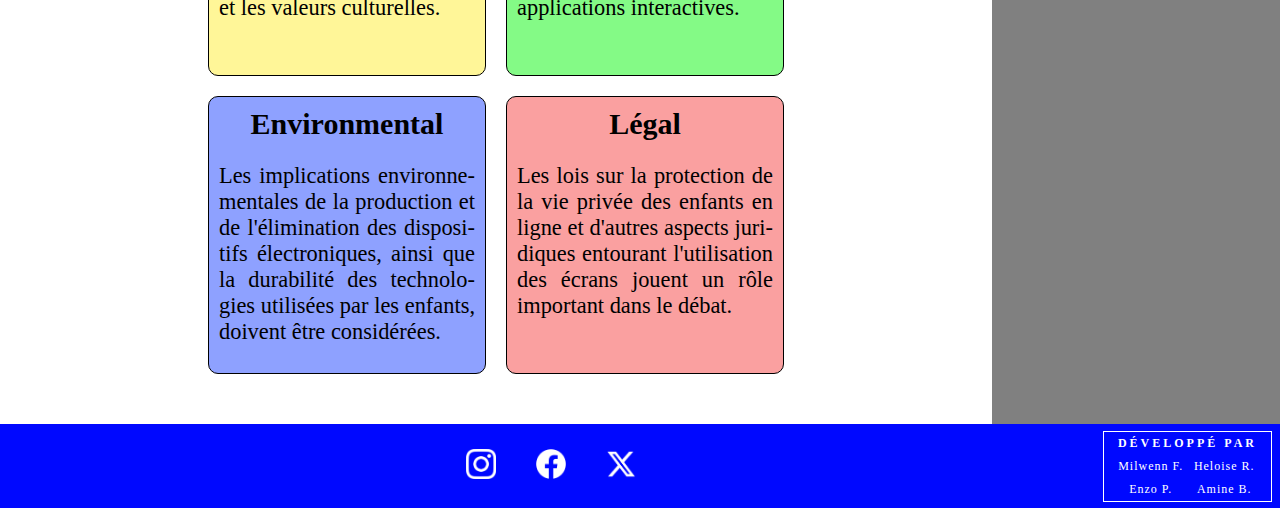
==== commit b6a7252a: "Finalisation du site web" ====
--- a/src/acteurs.html
+++ b/src/acteurs.html
@@ -12,20 +12,30 @@
 <body>
 <header>
     <nav>
-        <span><img src="img/logo.png" alt="Logo"/></span>
+        <span><img src="img/logo.png" alt="Logo"></span>
         <div>
             <div><a href="index.html">Accueil</a></div>
-            <div class="subparent"><a href="acteurs.html">Acteurs</a>
+            <div class="subparent"><a href="#">Acteurs</a>
                 <div class="submenu">
-                    <div><a href="acteurs.html#impactes">Impactés</a></div>
-                    <div><a href="acteurs.html#politiques">Politiques</a></div>
-                    <div><a href="acteurs.html#entreprises">Entreprises</a></div>
+                    <div><a href="#impactes">Impactés</a></div>
+                    <div><a href="#politiques">Politiques</a></div>
+                    <div><a href="#entreprises">Entreprises</a></div>
+                    <div class="subparent2">
+                        <a href="#pestel">Pestel</a>
+                        <div class="submenu2">
+                            <div><a href="#pol">Politique</a></div>
+                            <div><a href="#eco">Économique</a></div>
+                            <div><a href="#socu">Socio-Culturel</a></div>
+                            <div><a href="#techno">Technologique</a></div>
+                            <div><a href="#envi">Environnemental</a></div>
+                            <div><a href="#legal">Légal</a></div>
+                        </div>
+                    </div>
                 </div>
             </div>
             <div class="subparent"><a href="impacts.html">Impacts</a>
                 <div class="submenu">
-                    <div><a href="impacts.html#facteurs">Facteurs</a></div>
-                    <div class="subparent2"><a href="impacts.html#impactsnourissons">Impacts 0-5ans</a>
+                    <div class="subparent2"><a href="impacts.html#facteurs">Facteurs</a>
                         <div class="submenu2">
                             <div><a href="impacts.html#contenu">Contenu</a></div>
                             <div><a href="impacts.html#interactivite">L’interactivité</a></div>
@@ -33,6 +43,7 @@
                             <div><a href="impacts.html#attention">L’attention sur l’écran</a></div>
                         </div>
                     </div>
+                    <div><a href="impacts.html#impactsnourissons">Impacts 0-5ans</a></div>
                     <div class="subparent2"><a href="impacts.html#generaux">Impacts généraux</a>
                         <div class="submenu2">
                             <div><a href="impacts.html#physique">Troubles physiques</a></div>
@@ -44,19 +55,20 @@
             </div>
             <div><a href="contact.html">Contact</a></div>
         </div>
-        <div class="hamburger">
+        <div id="hamburger">
             <img src="img/burger.png" alt="burger">
             <div id="menuhamburger">
                 <div><a href="index.html">Accueil</a></div>
                 <div class="hamparent">
                     <div>
                         <img src="img/puce-triangle.png" alt="Logo puce">
-                        <a href="acteurs.html">Acteurs</a>
+                        <a href="#">Acteurs</a>
                     </div>
                     <div class="hamenu">
-                        <div><a href="#">Impactés</a></div>
-                        <div><a href="#">Politiques</a></div>
-                        <div><a href="#">Entreprises</a></div>
+                        <div><a href="#impactes">Impactés</a></div>
+                        <div><a href="#politiques">Politiques</a></div>
+                        <div><a href="#entreprises">Entreprises</a></div>
+                        <div><a href="#pestel">Pestel</a></div>
                     </div>
                 </div>
                 <div class="hamparent">
@@ -65,9 +77,9 @@
                         <a href="impacts.html">Impacts</a>
                     </div>
                     <div class="hamenu">
-                        <div><a href="#">Facteurs</a></div>
-                        <div><a href="">Impacts généraux</a></div>
-                        <div><a href="">Conclusion</a></div>
+                        <div><a href="impacts.html#facteurs">Facteurs</a></div>
+                        <div><a href="impacts.html#generaux">Impacts généraux</a></div>
+                        <div><a href="impacts.html#conclu">Conclusion</a></div>
                     </div>
                 </div>
                 <div><a href="contact.html">Contact</a></div>
@@ -82,6 +94,26 @@
             <article id="impactes">
                 <h2>Impactés</h2>
                 <p>
+                    La moyenne du taux d’écran moyen auxquels les enfants sont soumis dépend
+                    de beaucoup de facteurs différents, notamment les facteurs socio-démographiques.
+                    Cette étude étudie le temps d’écran passé par enfants des âges de 2ans, 3ans et
+                    demi, et 5ans et demi selon les origines familiales, lieu de naissance et niveau
+                    d’étude de la mère, la région de résidence et le sexe de l’enfant. En moyenne,
+                    les enfants de 2ans passent 49min/j, les enfants de 3,5 ans passent 69min/j et les
+                    enfants de 5,5 ans passent 83min/j. Plus les enfants ont des grands-parents nés à
+                    l’étranger, plus leur temps d’écran moyen est élevé, avec un temps supérieur d’environ
+                    30 minutes chez les enfants ayant trois-quatre grands-parents nés à l’étranger par
+                    rapport à ceux ayant quatre grands-parents nés en France. Les enfants dont la mère est
+                    née de Maghreb, Turquie et Afrique subsaharienne passaient en moyenne 30 à 50min de plus
+                    que la moyenne selon l’âge. Le temps d’écran en Bretagne était le plus faible en Bretagne
+                    et le plus élevé dans les Hauts-de-France. Les différences entre le sexe étaient faible,
+                    mais les garçons ont été observé de passer plus de temps devant les écrans, allant jusqu’à
+                    un écart de 10min pour les 5,5ans.
+                </p>
+            </article>
+            <article id="politiques">
+                <h2>Politiques</h2>
+                <p>
                     Lorem ipsum dolor sit amet, consectetur adipiscing elit, sed do
                     eiusmod tempor incididunt ut labore et dolore magna aliqua. Ut
                     enim ad minim veniam, quis nostrud exercitation ullamco laboris
@@ -96,8 +128,8 @@
                     sunt in culpa qui officia deserunt mollit anim id est laborum.
                 </p>
             </article>
-            <article id="politiques">
-                <h2>Politiques</h2>
+            <article id="entreprises">
+                <h2>Entreprises</h2>
                 <p>
                     Lorem ipsum dolor sit amet, consectetur adipiscing elit, sed do
                     eiusmod tempor incididunt ut labore et dolore magna aliqua. Ut
@@ -113,36 +145,74 @@
                     sunt in culpa qui officia deserunt mollit anim id est laborum.
                 </p>
             </article>
-            <article id="entreprises">
-                <h2>Entreprises</h2>
-                <p>
-                    Lorem ipsum dolor sit amet, consectetur adipiscing elit, sed do
-                    eiusmod tempor incididunt ut labore et dolore magna aliqua. Ut
-                    enim ad minim veniam, quis nostrud exercitation ullamco laboris
-                    nisi ut aliquip ex ea commodo consequat. Duis aute irure dolor in
-                    reprehenderit in voluptate velit esse cillum dolore eu fugiat
-                    nulla pariatur. Excepteur sint occaecat cupidatat non proident,
-                    sunt in culpa qui officia deserunt mollit anim id est laborum.
-                    Utenim ad minim veniam, quis nostrud exercitation ullamco laboris
-                    nisi ut aliquip ex ea commodo consequat. Duis aute irure dolor in
-                    reprehenderit in voluptate velit esse cillum dolore eu fugiat
-                    nulla pariatur. Excepteur sint occaecat cupidatat non proident,
-                    sunt in culpa qui officia deserunt mollit anim id est laborum.
-                </p>
+            <article id="pestel">
+                <h2>Analyse PESTEL</h2>
+                <div id="pestel_box">
+                    <div id="pol">
+                        <h5>Politique</h5>
+                        <p>
+                            Les régulations gouvernementales sur le contenu numérique influencent
+                            l'utilisation des écrans chez les enfants.
+                        </p>
+                    </div>
+                    <div id="eco">
+                        <h5>Economique</h5>
+                        <p>
+                            Les industries technologiques et éducatives dépendent
+                            de l'utilisation des écrans par les enfants, avec des implications financières importantes.
+                        </p>
+                    </div>
+                    <div id="socu">
+                        <h5>Socio-culturel</h5>
+                        <p>
+                            Les normes sociales et les perceptions de l'utilisation des écrans varient,
+                            façonnées par les influences des pairs, les attentes parentales et les valeurs culturelles.
+                        </p>
+                    </div>
+                    <div id="techno">
+                        <h5>Technologique</h5>
+                        <p>
+                            L'évolution rapide de la technologie crée de nouvelles opportunités et défis,
+                            influençant la nature des contenus éducatifs et des applications interactives.
+                        </p>
+                    </div>
+                    <div id="envi">
+                        <h5>Environmental</h5>
+                        <p>
+                            Les implications environnementales de la production et de l'élimination
+                            des dispositifs électroniques, ainsi que la durabilité des technologies
+                            utilisées par les enfants, doivent être considérées.
+                        </p>
+                    </div>
+                    <div id="legal">
+                        <h5>Légal</h5>
+                        <p>
+                            Les lois sur la protection de la vie privée des enfants
+                            en ligne et d'autres aspects juridiques entourant l'utilisation des écrans
+                            jouent un rôle important dans le débat.
+                        </p>
+                    </div>
+                </div>
             </article>
         </div>
         <div>
             <div>
                 <h2>ÉCOUTEZ NOTRE DERNIER PODCAST</h2>
                 <audio src="audio/podcast.mp3" controls></audio>
-                <p>Lorem ipsum dolor sit amet, consectetur adipiscing elit, sed do eiusmod tempor incididunt ut
+                <p>
+                    Lorem ipsum dolor sit amet, consectetur adipiscing elit, sed do eiusmod tempor incididunt ut
                     labore et dolore magna aliqua. Ut enim ad minim veniam, quis nostrud exercitation ullamco
-                    laboris nisi ut aliquip ex ea commodo consequat.</p>
+                    laboris nisi ut aliquip ex ea commodo consequat.
+                </p>
                 <img src="img/podcast_logo.jpg" alt="Logo Podcast">
             </div>
             <div>
-                <img src="img/pub_nuitdelinfo2023.jpg" alt="Publicité Nuit de l'info 2023">
-                <h3><u><i>Sponsorisé</i></u></h3>
+                <a href="https://www.nuitdelinfo.com/">
+                    <img src="img/pub_nuitdelinfo2023.jpg" alt="Publicité Nuit de l'info 2023">
+                    <h3>
+                        <u><i>Sponsorisé</i></u>
+                    </h3>
+                </a>
             </div>
         </div>
     </div>
--- a/src/css/style.css
+++ b/src/css/style.css
@@ -1,37 +1,42 @@
-/*structure*/
+/* Structures */
+html {
+    scroll-behavior: smooth;
+}
+
 body{
     display: flex;
     flex-direction: column;
     margin: 0;
 }
 
-header {
-    flex-grow: 0;
-}
-
-/*texte*/
-p{
+/* Textes */
+p, ol > li {
     font-size: 20px;
 }
-.texte1{
-    width: 80%;
-}
-
-/*menu déroulant*/
+
+/* Menu déroulant */
 header > nav {
     position: relative;
     display: flex;
-    justify-content: flex-start;
-    align-items: center;
     width: 100%;
     height: 70px;
     background-color: #0008ff;
     top: 0;
     font-size: 30px;
-}
-
-header > nav a:visited{
+    z-index: 1;
+}
+
+header > nav a {
+    text-decoration: none;
+    text-align: left;
+}
+
+header > nav a:visited, header > nav a:hover{
     color:white;
+}
+
+header > nav > div a:hover {
+    text-decoration: underline;
 }
 
 header > nav > span {
@@ -44,13 +49,6 @@
     width: 50px;
 }
 
-header > nav a {
-    text-decoration: none;
-    color: #ffffff;
-    text-align: left;
-    font-family: coolvetica_rg, serif;
-}
-
 header > nav div {
     display: flex;
 }
@@ -63,16 +61,12 @@
     margin-left: 20px;
 }
 
-header > nav > div:first-of-type a {
+header > nav > div:first-of-type a { /*barre nav espace entre les a*/
     margin: 0 15px;
 }
 
-header > nav > div > div {
+header > nav > div > div { /*barre nav texte au milieu vertical*/
     align-items: center;
-}
-
-header > nav > div a:hover {
-    text-decoration: underline;
 }
 
 /* Sous-menus */
@@ -80,14 +74,10 @@
     display: none;
     position: absolute;
     background-color: #0008ff;
-    top: 100%;
-    left: 0;
     border-bottom-left-radius: 10px;
     border-bottom-right-radius: 10px;
     flex-direction: column;
-    padding: 5px;
-    width: 92%;
-    align-self: center;
+    padding: 5px 0;
 }
 
 .subparent {
@@ -96,20 +86,20 @@
 }
 
 .submenu {
-    opacity: 80%;
-    transform: translateZ(-10px)
+    transform: translateZ(-10px);
+    top: 100%;
+    width: 100%;
+    left: 0;
 }
 
 .submenu2 {
     left: 100%;
-    top: 0;
     border-top-right-radius: 10px;
     width: auto;
 }
 
 .subparent:hover > .submenu, .subparent2:hover > .submenu2 {
     display: flex;
-    background-color:#0008ff;
 }
 
 .submenu > div, .submenu2 > div {
@@ -119,56 +109,11 @@
  }
 
 .submenu > div > a, .submenu2 > div > a {
-    text-align:center;
-}
-
-/*.subparent, header > nav > div > div:not(:first-child), nav > div > div:not(:nth-child(n)) {
-    border-left: 1px solid white;
-}*/
-
-/*animation*/
-.animation, .subparent:hover > .submenu, .subparent2:hover > .submenu2, .hamburger:hover > #menuhamburger {
-    animation-duration: 0.3s;
-    animation-timing-function: linear;
-    animation-direction: alternate;
-    animation-fill-mode: forwards;
-}
-
-.hamburger:hover > #menuhamburger{
-    animation-duration: 0.5s;
-    animation-name: menuhamburger;
-}
-
-.subparent:hover > .submenu {
-    animation-name: submenu;
-}
-
-.subparent2:hover > .submenu2 {
-    animation-name: submenu2;
-}
-
-@keyframes submenu {
-    0%   {left:0; top:-150px;}
-    100% {left:0; top:100%;}
-}
-
-@keyframes menuhamburger {
-    0%   {left:100%; top:100%;}
-    100% {left:0; top:100%;}
-}
-
-@keyframes submenu2 {
-    0%   {left:0; top:-100%;}
-    100% {left:100px; top:0;}
-}
-
-@keyframes puce {
-    0% {rotate:90deg;}
-    100%{rotate:180deg;}
-}
-
-/*menu hamburger*/
-.hamburger {
+    text-align: center;
+}
+
+/* Menu hamburger */
+#hamburger {
     position: absolute;
     display: none;
     flex-direction: row-reverse;
@@ -176,11 +121,11 @@
     height: 100%;
 }
 
-.hamburger > div, .hamenu {
-    flex-direction:column;
+#hamburger > div, .hamenu {
+    flex-direction: column;
     display: none;
 }
-.hamburger > img {
+#hamburger > img {
     width: 50px;
     margin-right: 10px;
 }
@@ -209,12 +154,12 @@
 }
 
 .hamenu {
-    display:none;
-    position:relative;
+    display: none;
+    position: relative;
     justify-content: stretch;
-    text-align:center;
-    width:100%;
-    height:100%;
+    text-align: center;
+    width: 100%;
+    height: 100%;
 }
 
 .hamenu > div {
@@ -222,7 +167,7 @@
 }
 
 .hamenu > a {
-    width:auto;
+    width: auto;
     align-items: center;
 }
 
@@ -233,11 +178,11 @@
 }
 .hamparent > a, .hamparent > div:first-child > a {
     align-items: center;
-    width:100px;
-}
-
-#menuhamburger:hover, .hamburger > img:hover ~ #menuhamburger, .hamenu:hover {
-    display:flex;
+    width: 100px;
+}
+
+#menuhamburger:hover, #hamburger > img:hover ~ #menuhamburger, .hamenu:hover {
+    display: flex;
 }
 
 .hamparent > div:first-child {
@@ -245,15 +190,42 @@
 }
 
 .hamparent > div:first-child > img {
-    width:20px;
+    width: 20px;
     height: 20px;
     margin-right: 10px;
-    rotate:90deg;
-}
-
-@media screen and (max-width:640px){
-    .hamburger {display:flex}
-    nav > div:not(.hamburger) {display:none}
+    transform: rotate(90deg);
+}
+
+/* Animations */
+.animation, .subparent:hover > .submenu, #hamburger:hover > #menuhamburger {
+    animation-duration: 0.3s;
+    animation-timing-function: linear;
+    animation-direction: alternate;
+    animation-fill-mode: forwards;
+}
+
+#hamburger:hover > #menuhamburger{
+    animation-duration: 0.5s;
+    animation-name: menuhamburger;
+}
+
+.subparent:hover > .submenu {
+    animation-name: submenu;
+}
+
+@keyframes submenu {
+    0%   { left:0; top:-150px; }
+    100% { left:0; top:100%; }
+}
+
+@keyframes menuhamburger {
+    0%   { left:100%; top:100%; }
+    100% { left:0; top:100%; }
+}
+
+@keyframes puce {
+    0% { transform: rotate(90deg); }
+    100%{ transform: rotate(180deg); }
 }
 
 /* Contenus principaux */
@@ -283,13 +255,13 @@
     margin: 40px 50px;
 }
 
-main > #contents > div:first-child > article > h1 {
+main > #contents > div:first-child > article h2 {
     font-size: 40px;
     margin: 10px 0;
     border-bottom: 1px solid grey;
 }
 
-main > #contents > div:first-child > article > h2 {
+main > #contents > div:first-child > article h3 {
     font-size: 25px;
     font-weight: normal;
     border-bottom: 1px dotted grey;
@@ -321,6 +293,7 @@
 
 main > #contents > div:last-child > div:first-child > audio {
     width: 90%;
+    margin: 5px;
 }
 
 main > #contents > div:last-child > div:first-child > p {
@@ -332,8 +305,22 @@
     border-radius: 20px;
 }
 
-main > #contents > div:last-child > div:last-child > img {
-    width: 100%;
+main > #contents > div:last-child > div:first-child, main > #contents > div:last-child > div:last-child > a > img {
+    box-shadow: 0 0 15px black;
+}
+
+main > #contents > div:last-child > div:last-child > a {
+    display: flex;
+    flex-direction: column;
+}
+
+main > #contents > div:last-child > div:last-child > a > img {
+    width: 100%;
+}
+
+main > #contents > div:last-child > div:last-child > a > h3 {
+    margin-top: 10px;
+    text-shadow: 0 0 15px black;
 }
 
 .infobox {
@@ -354,30 +341,21 @@
     margin: 10px 20px 0 20px;
 }
 
+.float_left {
+    float: left;
+    margin: 20px 20px 20px 0;
+}
+
 .float_right {
     float: right;
-    margin: 20px 0 10px 10px;
-}
-
-
-/*liens*/
-a:link{
-    display :flex;
-    flex-direction: row;
-}
-a:visited{
-    color:mediumpurple;
-}
-a:hover{
-    color:mediumpurple;
-}
-
-/*audio*/
-audio {
-    margin:5px;
-}
-
-/*footer*/
+    margin: 20px 0 20px 20px;
+}
+
+a:link, a:visited {
+    color: white;
+}
+
+/* Footer */
 footer {
     background-color: #0008ff;
     display: flex;
@@ -426,7 +404,7 @@
     letter-spacing: 3px;
 }
 
-footer > #develop > div p {
+footer > #develop > div p{
     font-size: 12px;
     letter-spacing: 1px;
 }
@@ -438,6 +416,8 @@
     font-size: 5px;
 }
 
+/* Responsive */
+
 @media screen and (max-width: 480px) {
     footer { flex-direction: column; }
     footer > #reseaux > a > img { margin: 15px; }
@@ -445,10 +425,14 @@
     footer > #develop { margin: auto; }
 }
 
+@media screen and (max-width:640px){
+    #hamburger {display:flex}
+    nav > div:not(#hamburger) {display:none}
+}
+
 @media screen and (max-width: 768px){
     main > #contents { flex-direction: column; }
     main > #contents > div:first-child { width: 100%; }
     main > #contents > div:first-child > article { margin: 40px 30px; }
     main > #contents > div:last-child { width: auto; }
-}
-/* Fin footer */+}--- a/src/css/acteurs.css
+++ b/src/css/acteurs.css
@@ -0,0 +1,63 @@
+/* Box PESTEL */
+#pestel_box{
+    display: flex;
+    flex-wrap: wrap;
+    width: 100%;
+    margin: 0 auto;
+    justify-content: center;
+}
+
+#pestel_box > div {
+    width: 20vw;
+    height: 20vw;
+    border: 1px solid black;
+    padding: 10px;
+    margin: 10px;
+    border-radius: 10px;
+    justify-content: center;
+    text-align: center;
+    hyphens: auto;
+}
+
+#pestel_box > div > h5 {
+    font-size: 30px;
+    margin: 0;
+}
+
+#pestel_box > div > p {
+    font-size: 1.75vw;
+}
+
+#pol {
+    background-color: #38f6e8;
+}
+
+#eco {
+    background-color: #caa7ff;
+}
+
+#socu {
+    background-color: #fff698;
+}
+
+#techno {
+    background-color: #84fa86;
+}
+
+#envi {
+    background-color: #8ea1ff;
+}
+
+#legal {
+    background-color: #faa0a0;
+}
+
+/* Responsive */
+@media screen and (max-width: 768px) {
+    #pestel_box > div {
+        width: 80vw;
+        height: 80vw;
+    }
+    #pestel_box > div > h2 { font-size: 8vw; }
+    #pestel_box > div > p { font-size: 6vw; }
+}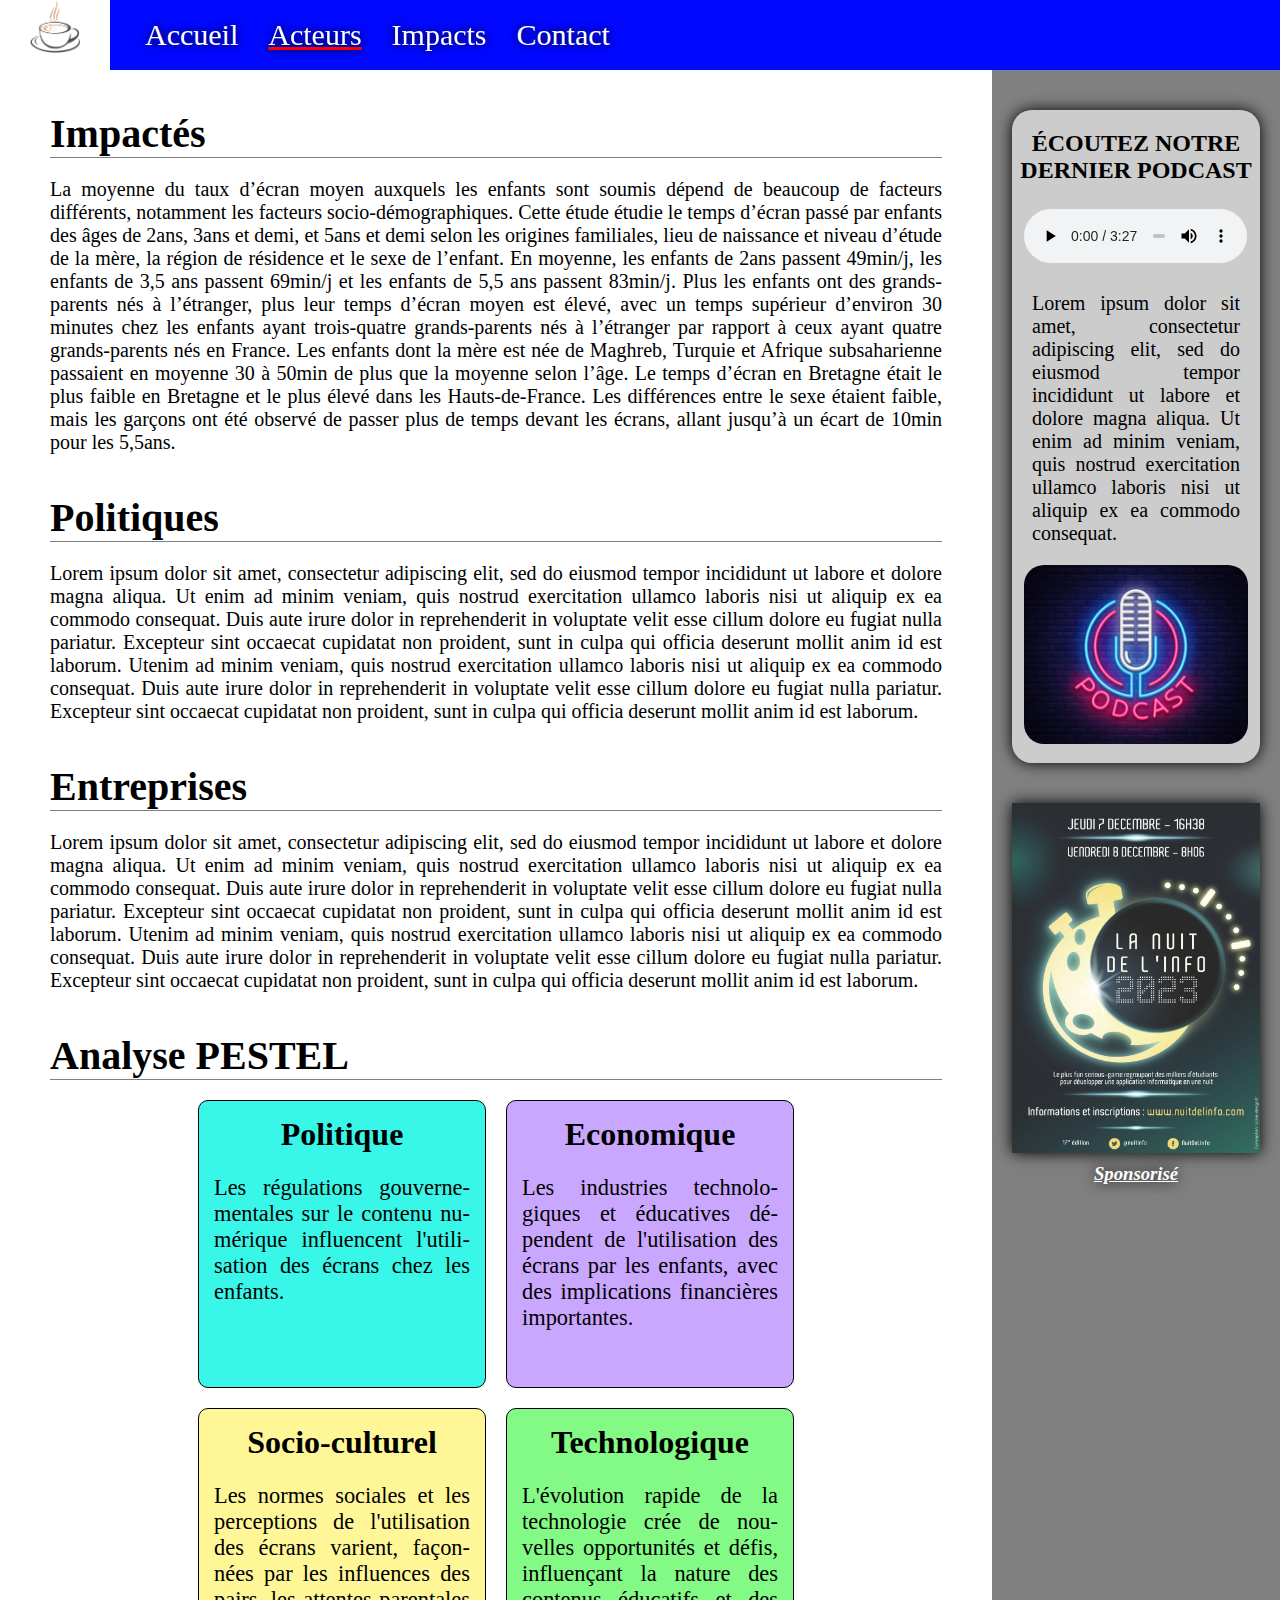
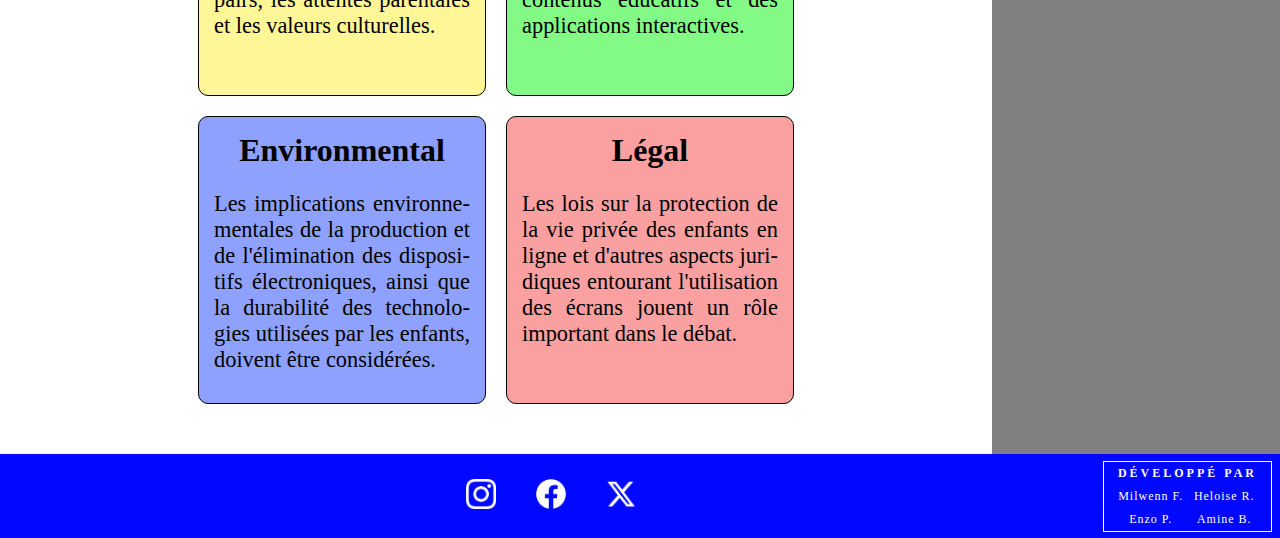
==== commit 98848911: "Correction des erreurs du formulaire, Correction de l'affichage du titre du PESTEL & Ajout d'un soul" ====
--- a/src/acteurs.html
+++ b/src/acteurs.html
@@ -15,7 +15,7 @@
         <span><img src="img/logo.png" alt="Logo"></span>
         <div>
             <div><a href="index.html">Accueil</a></div>
-            <div class="subparent"><a href="#">Acteurs</a>
+            <div class="subparent"><a href="#" class="page_actuelle">Acteurs</a>
                 <div class="submenu">
                     <div><a href="#impactes">Impactés</a></div>
                     <div><a href="#politiques">Politiques</a></div>
@@ -62,7 +62,7 @@
                 <div class="hamparent">
                     <div>
                         <img src="img/puce-triangle.png" alt="Logo puce">
-                        <a href="#">Acteurs</a>
+                        <a href="#" class="page_actuelle">Acteurs</a>
                     </div>
                     <div class="hamenu">
                         <div><a href="#impactes">Impactés</a></div>
--- a/src/css/style.css
+++ b/src/css/style.css
@@ -29,6 +29,7 @@
 header > nav a {
     text-decoration: none;
     text-align: left;
+    text-shadow: 0 0 10px black;
 }
 
 header > nav a:visited, header > nav a:hover{
@@ -67,6 +68,10 @@
 
 header > nav > div > div { /*barre nav texte au milieu vertical*/
     align-items: center;
+}
+
+.page_actuelle {
+    text-decoration: underline red;
 }
 
 /* Sous-menus */
--- a/src/css/acteurs.css
+++ b/src/css/acteurs.css
@@ -11,7 +11,7 @@
     width: 20vw;
     height: 20vw;
     border: 1px solid black;
-    padding: 10px;
+    padding: 15px;
     margin: 10px;
     border-radius: 10px;
     justify-content: center;
@@ -20,7 +20,7 @@
 }
 
 #pestel_box > div > h5 {
-    font-size: 30px;
+    font-size: 2.5vw;
     margin: 0;
 }
 
@@ -58,6 +58,6 @@
         width: 80vw;
         height: 80vw;
     }
-    #pestel_box > div > h2 { font-size: 8vw; }
+    #pestel_box > div > h5 { font-size: 8vw; }
     #pestel_box > div > p { font-size: 6vw; }
 }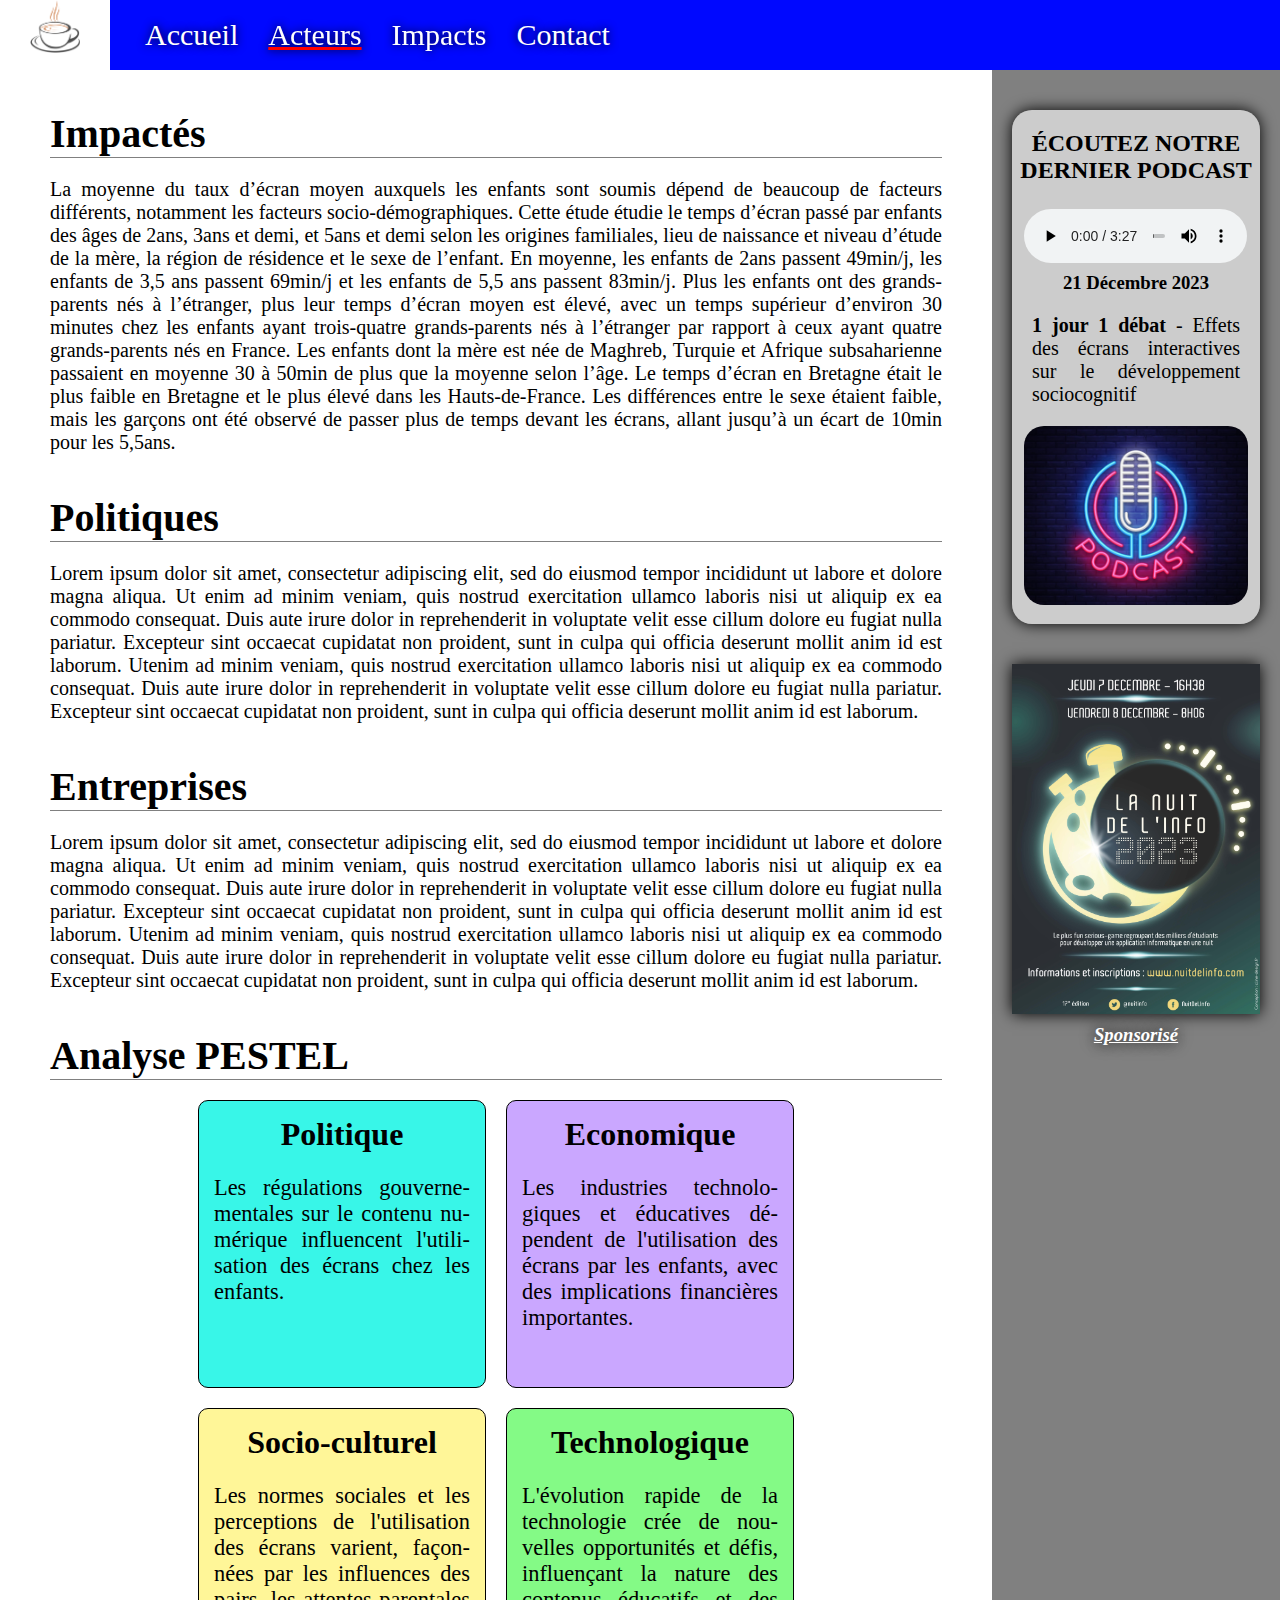
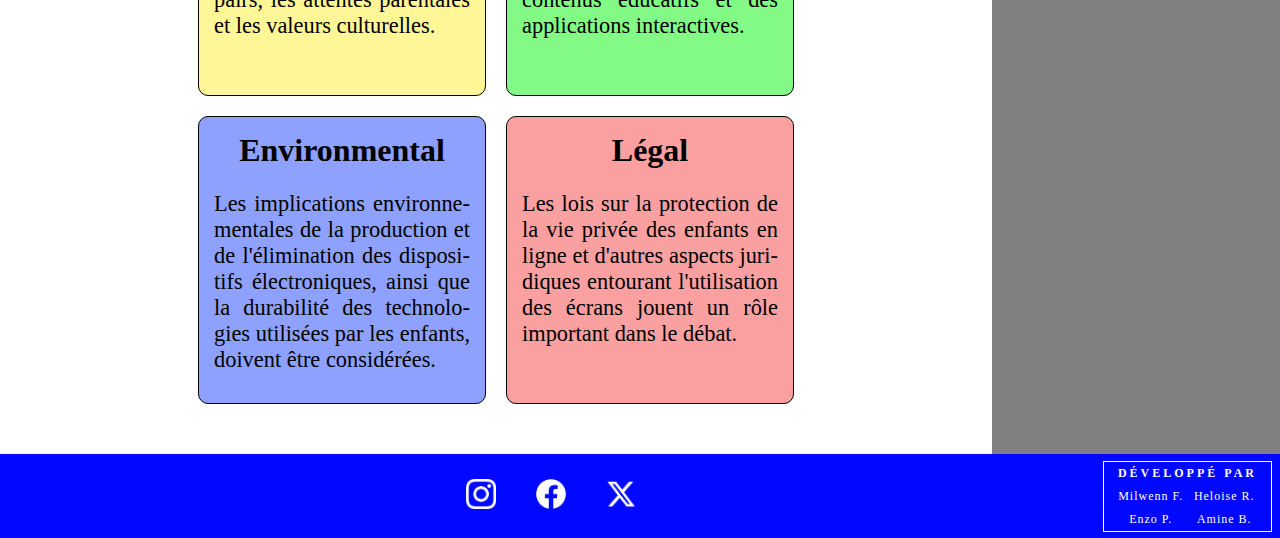
==== commit 6fdb795c: "Mise à jour du podcast et du README.md" ====
--- a/src/acteurs.html
+++ b/src/acteurs.html
@@ -199,10 +199,9 @@
             <div>
                 <h2>ÉCOUTEZ NOTRE DERNIER PODCAST</h2>
                 <audio src="audio/podcast.mp3" controls></audio>
-                <p>
-                    Lorem ipsum dolor sit amet, consectetur adipiscing elit, sed do eiusmod tempor incididunt ut
-                    labore et dolore magna aliqua. Ut enim ad minim veniam, quis nostrud exercitation ullamco
-                    laboris nisi ut aliquip ex ea commodo consequat.
+                <h3>21 Décembre 2023</h3>
+                <p>
+                    <b>1 jour 1 débat</b> - Effets des écrans interactives sur le développement sociocognitif
                 </p>
                 <img src="img/podcast_logo.jpg" alt="Logo Podcast">
             </div>
